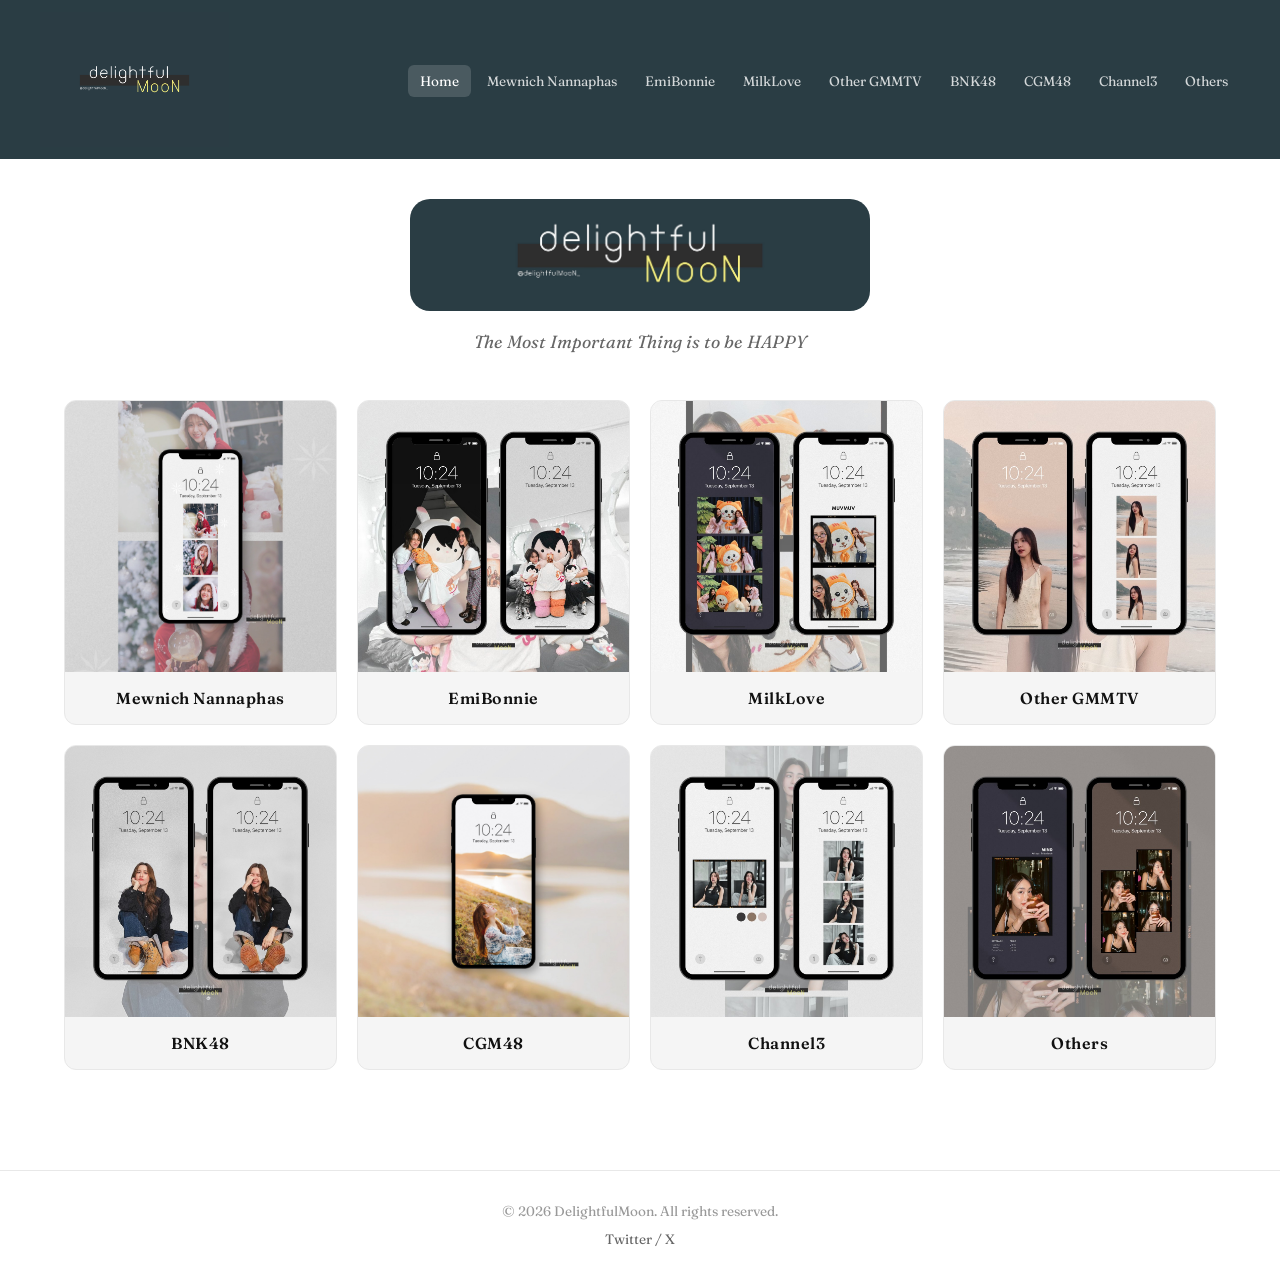
==== index.html @ 28eb7c82 "Initial commit: DelightfulMoon fan art website Static HTML/CSS site with embedded Twitter posts orga" ====
<!DOCTYPE html>
<html lang="en">
<head>
  <meta charset="UTF-8">
  <meta name="viewport" content="width=device-width, initial-scale=1.0">
  <title>DelightfulMoon</title>
  <link rel="stylesheet" href="css/styles.css">
</head>
<body>

  <header class="site-header">
    <div class="header-inner">
      <a href="index.html" class="site-logo">
        <img src="images/delightfulMooN_Logo.jpg" alt="delightfulMooN">
      </a>
      <button class="hamburger" onclick="document.querySelector('.nav-menu').classList.toggle('open')" aria-label="Menu">
        <span></span><span></span><span></span>
      </button>
      <ul class="nav-menu">
        <li><a href="index.html" class="active">Home</a></li>
        <li><a href="mewnich-nannaphas.html">Mewnich Nannaphas</a></li>
        <li><a href="emibonnie.html">EmiBonnie</a></li>
        <li><a href="milklove.html">MilkLove</a></li>
        <li><a href="other-gmmtv.html">Other GMMTV</a></li>
        <li><a href="bnk48.html">BNK48</a></li>
        <li><a href="cgm48.html">CGM48</a></li>
        <li><a href="channel3.html">Channel3</a></li>
        <li><a href="others.html">Others</a></li>
      </ul>
    </div>
  </header>

  <main class="main-content">
    <section class="hero">
      <div class="hero-logo-wrapper">
        <img src="images/delightfulMooN_Logo_1.jpg" alt="delightfulMooN" class="hero-logo">
      </div>
      <p>The Most Important Thing is to be HAPPY</p>
    </section>

    <section class="card-grid">
      <a href="mewnich-nannaphas.html" class="card">
        <div class="card-image"><img src="images/Mewnich Nannaphas.jpg" alt="Mewnich Nannaphas"></div>
        <div class="card-label">Mewnich Nannaphas</div>
      </a>
      <a href="emibonnie.html" class="card">
        <div class="card-image"><img src="images/EmiBonnie.jpg" alt="EmiBonnie"></div>
        <div class="card-label">EmiBonnie</div>
      </a>
      <a href="milklove.html" class="card">
        <div class="card-image"><img src="images/MilkLove.jpg" alt="MilkLove"></div>
        <div class="card-label">MilkLove</div>
      </a>
      <a href="other-gmmtv.html" class="card">
        <div class="card-image"><img src="images/Other GMMTV.jpg" alt="Other GMMTV"></div>
        <div class="card-label">Other GMMTV</div>
      </a>
      <a href="bnk48.html" class="card">
        <div class="card-image"><img src="images/bnk48.jpg" alt="BNK48"></div>
        <div class="card-label">BNK48</div>
      </a>
      <a href="cgm48.html" class="card">
        <div class="card-image"><img src="images/cgm48.jpg" alt="CGM48"></div>
        <div class="card-label">CGM48</div>
      </a>
      <a href="channel3.html" class="card">
        <div class="card-image"><img src="images/Channel3.jpg" alt="Channel3"></div>
        <div class="card-label">Channel3</div>
      </a>
      <a href="others.html" class="card">
        <div class="card-image"><img src="images/Others.jpg" alt="Others"></div>
        <div class="card-label">Others</div>
      </a>
    </section>
  </main>

  <footer class="site-footer">
    <p>&copy; 2026 DelightfulMoon. All rights reserved.</p>
    <div class="social-links">
      <a href="https://x.com/delightfulMooN_" target="_blank" rel="noopener">Twitter / X</a>
    </div>
  </footer>

</body>
</html>
---- css/styles.css ----
@import url('https://fonts.googleapis.com/css2?family=Fraunces:ital,opsz,wght@0,9..144,100..900;1,9..144,100..900&display=swap');

* {
  margin: 0;
  padding: 0;
  box-sizing: border-box;
}

body {
  background-color: #ffffff;
  color: #111111;
  font-family: 'Fraunces', Georgia, serif;
  min-height: 100vh;
}

/* Header */
.site-header {
  background-color: #2A3D44;
  border-bottom: none;
  padding: 12px 24px;
  position: sticky;
  top: 0;
  z-index: 100;
}

.header-inner {
  max-width: 1200px;
  margin: 0 auto;
  display: flex;
  align-items: center;
  justify-content: space-between;
}

.site-logo {
  display: flex;
  align-items: center;
  text-decoration: none;
}

.site-logo img {
  height: 135px;
  width: auto;
}

/* Hamburger */
.hamburger {
  display: none;
  background: none;
  border: none;
  cursor: pointer;
  padding: 4px;
}

.hamburger span {
  display: block;
  width: 24px;
  height: 2px;
  background: #fff;
  margin: 5px 0;
  transition: 0.3s;
}

/* Navigation */
.nav-menu {
  display: flex;
  list-style: none;
  gap: 4px;
  flex-wrap: wrap;
}

.nav-menu a {
  color: rgba(255, 255, 255, 0.8);
  text-decoration: none;
  padding: 8px 12px;
  border-radius: 6px;
  font-size: 0.85rem;
  transition: background 0.2s, color 0.2s;
}

.nav-menu a:hover,
.nav-menu a.active {
  background-color: rgba(255, 255, 255, 0.15);
  color: #fff;
}

/* Main content */
.main-content {
  max-width: 1200px;
  margin: 0 auto;
  padding: 40px 24px;
}

/* Home page */
.hero {
  text-align: center;
  margin-bottom: 48px;
}

.hero-logo-wrapper {
  display: inline-block;
  background-color: #2A3D44;
  padding: 12px 20px;
  border-radius: 20px;
  margin-bottom: 16px;
}

.hero-logo {
  max-width: 420px;
  width: 100%;
  height: auto;
  display: block;
}

.hero p {
  font-size: 1.1rem;
  color: #666;
  font-style: italic;
}

/* Card grid */
.card-grid {
  display: grid;
  grid-template-columns: repeat(auto-fill, minmax(260px, 1fr));
  gap: 20px;
}

.card {
  background-color: #f5f5f5;
  border-radius: 12px;
  overflow: hidden;
  text-decoration: none;
  color: #111;
  transition: transform 0.2s, box-shadow 0.2s;
  border: 1px solid #e8e8e8;
}

.card:hover {
  transform: translateY(-4px);
  box-shadow: 0 8px 24px rgba(0, 0, 0, 0.1);
}

.card-image {
  width: 100%;
  aspect-ratio: 1;
  background-color: #e0e0e0;
  display: flex;
  align-items: center;
  justify-content: center;
}

.card-image img {
  width: 100%;
  height: 100%;
  object-fit: cover;
}

.card-image .placeholder {
  width: 100%;
  height: 100%;
  background-color: #222;
}

.card-label {
  padding: 16px;
  text-align: center;
  font-size: 1rem;
  font-weight: 600;
  letter-spacing: 0.5px;
}

/* Content pages */
.page-header {
  text-align: center;
  margin-bottom: 40px;
}

.page-header h1 {
  font-size: 2rem;
  margin-bottom: 8px;
  color: #111;
}

.page-header p {
  color: #888;
  font-size: 0.95rem;
}

.tweets-grid {
  display: grid;
  grid-template-columns: repeat(auto-fill, minmax(340px, 1fr));
  gap: 24px;
  justify-items: center;
}

.tweet-wrapper {
  width: 100%;
  max-width: 550px;
  background: #f8f8f8;
  border-radius: 12px;
  padding: 16px;
  border: 1px solid #e8e8e8;
}

/* Tweet count */
.tweet-count {
  font-size: 1.1rem;
  color: #2A3D44;
  font-weight: 600;
}

/* Show More */
.show-more-container {
  text-align: center;
  margin-top: 32px;
}

.show-more-btn {
  background-color: #2A3D44;
  color: #fff;
  border: none;
  padding: 14px 48px;
  font-family: 'Fraunces', Georgia, serif;
  font-size: 1rem;
  border-radius: 8px;
  cursor: pointer;
  transition: opacity 0.2s;
}

.show-more-btn:hover {
  opacity: 0.85;
}

/* Back link */
.back-link {
  display: inline-flex;
  align-items: center;
  gap: 6px;
  color: #888;
  text-decoration: none;
  margin-bottom: 24px;
  font-size: 0.9rem;
  transition: color 0.2s;
}

.back-link:hover {
  color: #111;
}

/* Footer */
.site-footer {
  text-align: center;
  padding: 32px 24px;
  color: #999;
  font-size: 0.85rem;
  border-top: 1px solid #e8e8e8;
  margin-top: 60px;
}

.social-links {
  margin-top: 12px;
}

.social-links a {
  color: #666;
  text-decoration: none;
  margin: 0 8px;
  transition: color 0.2s;
}

.social-links a:hover {
  color: #111;
}

/* Mobile */
@media (max-width: 768px) {
  .hamburger {
    display: block;
  }

  .nav-menu {
    display: none;
    flex-direction: column;
    position: absolute;
    top: 60px;
    left: 0;
    right: 0;
    background: #2A3D44;
    padding: 16px;
    border-bottom: none;
    box-shadow: 0 4px 12px rgba(0, 0, 0, 0.2);
  }

  .nav-menu.open {
    display: flex;
  }

  .nav-menu a {
    padding: 12px 16px;
    font-size: 1rem;
  }

  .hero-logo {
    max-width: 260px;
  }

  .hero-logo-wrapper {
    padding: 10px 16px;
  }

  .card-grid {
    grid-template-columns: repeat(2, 1fr);
    gap: 12px;
  }

  .card-label {
    font-size: 0.85rem;
    padding: 12px;
  }

  .tweets-grid {
    grid-template-columns: 1fr;
  }

  .main-content {
    padding: 24px 16px;
  }
}

@media (max-width: 400px) {
  .card-grid {
    grid-template-columns: repeat(2, 1fr);
    gap: 8px;
  }
}
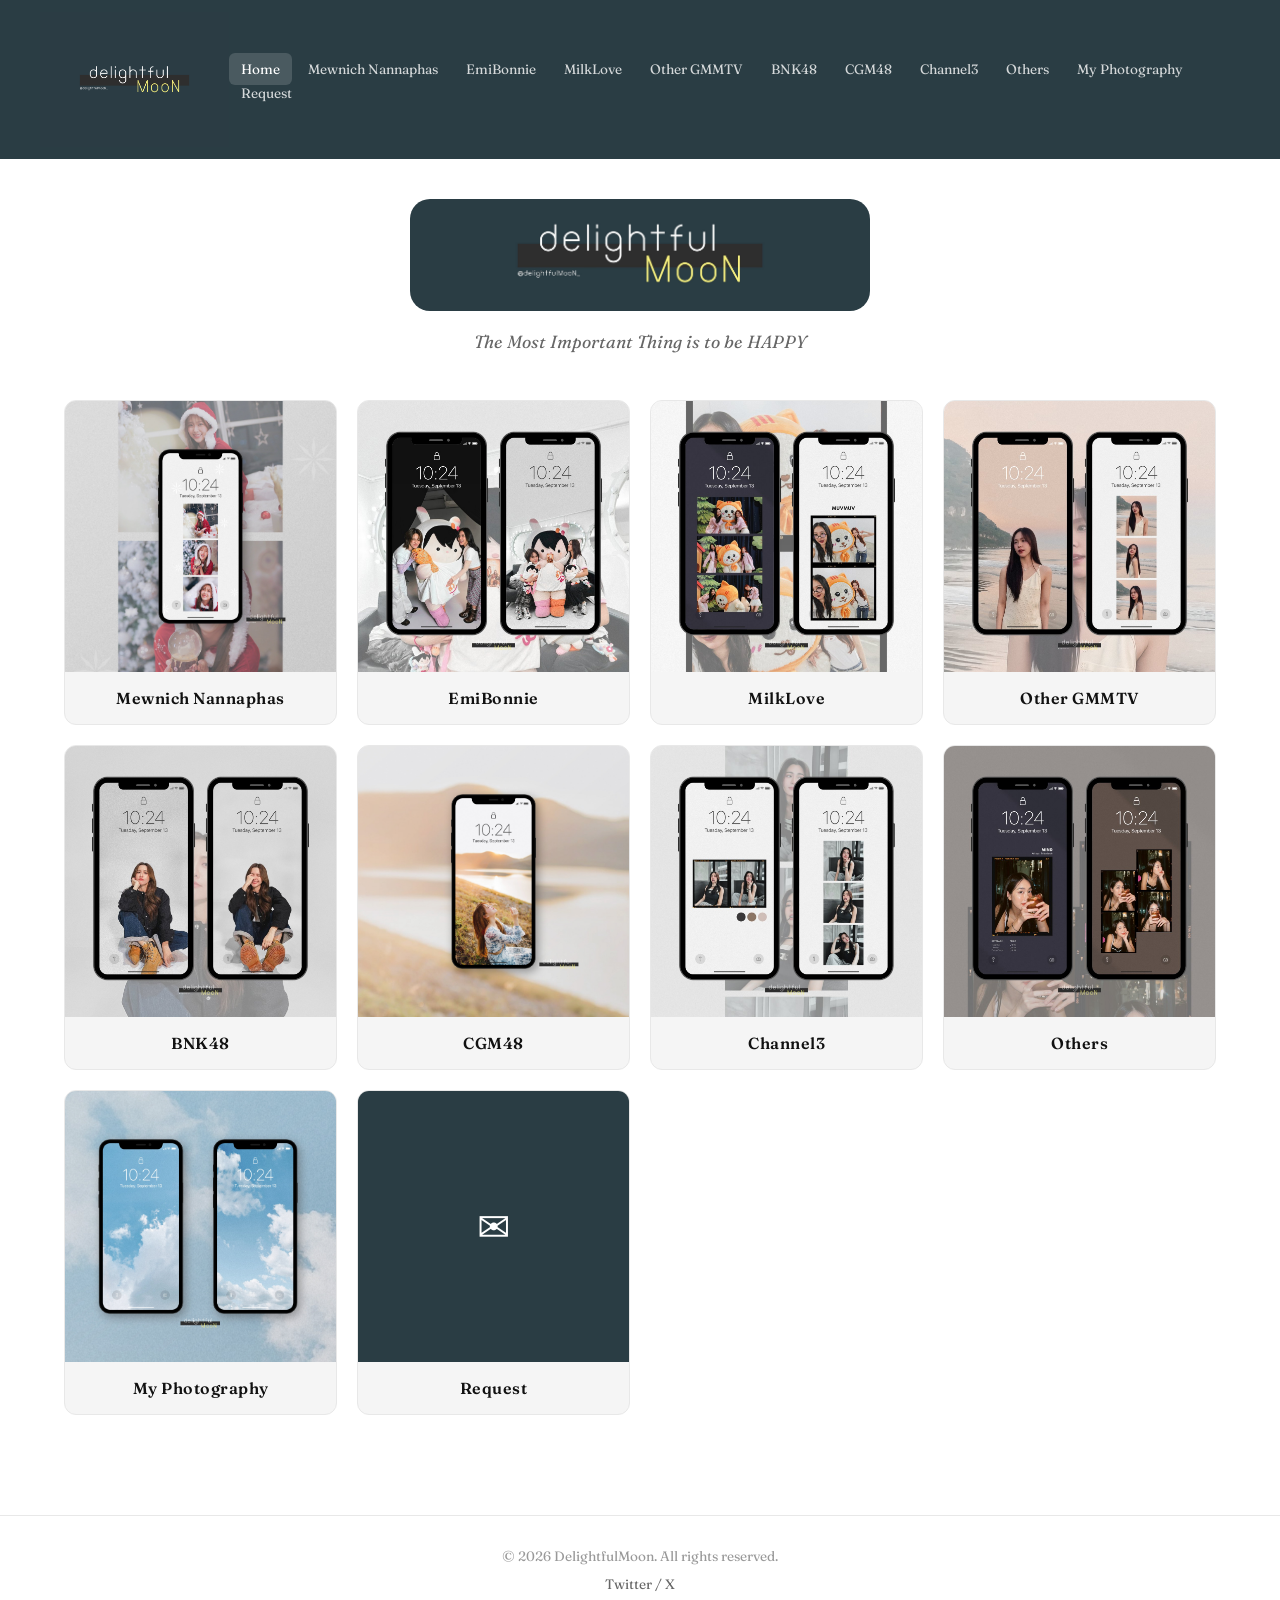
==== commit 4f09ac85: "Add My Photography page, Request page, and update navigation - Add My Photography page (empty, ready" ====
--- a/index.html
+++ b/index.html
@@ -26,6 +26,8 @@
         <li><a href="cgm48.html">CGM48</a></li>
         <li><a href="channel3.html">Channel3</a></li>
         <li><a href="others.html">Others</a></li>
+        <li><a href="my-photography.html">My Photography</a></li>
+        <li><a href="request.html">Request</a></li>
       </ul>
     </div>
   </header>
@@ -71,6 +73,14 @@
         <div class="card-image"><img src="images/Others.jpg" alt="Others"></div>
         <div class="card-label">Others</div>
       </a>
+      <a href="my-photography.html" class="card">
+        <div class="card-image"><img src="images/My Photography.jpg" alt="My Photography"></div>
+        <div class="card-label">My Photography</div>
+      </a>
+      <a href="request.html" class="card">
+        <div class="card-image"><div class="request-placeholder">&#9993;</div></div>
+        <div class="card-label">Request</div>
+      </a>
     </section>
   </main>
 
--- a/css/styles.css
+++ b/css/styles.css
@@ -269,6 +269,172 @@
 
 .social-links a:hover {
   color: #111;
+}
+
+/* Request form */
+.request-intro {
+  text-align: center;
+  font-size: 1.05rem;
+  color: #555;
+  margin-bottom: 36px;
+  line-height: 1.6;
+}
+
+.request-form {
+  max-width: 560px;
+  margin: 0 auto 48px;
+  background: #f8f8f8;
+  padding: 32px;
+  border-radius: 12px;
+  border: 1px solid #e8e8e8;
+}
+
+.form-group {
+  margin-bottom: 20px;
+}
+
+.form-group label {
+  display: block;
+  margin-bottom: 6px;
+  font-weight: 600;
+  font-size: 0.95rem;
+}
+
+.form-group .required {
+  color: #c0392b;
+}
+
+.form-group .optional {
+  color: #999;
+  font-weight: 400;
+  font-size: 0.85rem;
+}
+
+.form-group input,
+.form-group textarea {
+  width: 100%;
+  padding: 10px 14px;
+  border: 1px solid #ddd;
+  border-radius: 8px;
+  font-family: 'Fraunces', Georgia, serif;
+  font-size: 0.95rem;
+  background: #fff;
+}
+
+.form-group textarea {
+  resize: vertical;
+}
+
+.submit-btn {
+  background-color: #2A3D44;
+  color: #fff;
+  border: none;
+  padding: 12px 36px;
+  font-family: 'Fraunces', Georgia, serif;
+  font-size: 1rem;
+  border-radius: 8px;
+  cursor: pointer;
+  transition: opacity 0.2s;
+  width: 100%;
+}
+
+.submit-btn:hover {
+  opacity: 0.85;
+}
+
+/* Request board */
+.request-board {
+  max-width: 800px;
+  margin: 0 auto;
+}
+
+.request-board h2 {
+  text-align: center;
+  margin-bottom: 24px;
+  font-size: 1.4rem;
+}
+
+.request-list {
+  display: flex;
+  flex-direction: column;
+  gap: 12px;
+}
+
+.request-item {
+  display: flex;
+  align-items: center;
+  gap: 14px;
+  background: #f8f8f8;
+  padding: 16px 20px;
+  border-radius: 10px;
+  border: 1px solid #e8e8e8;
+}
+
+.request-item.completed {
+  background: #eef6ee;
+  border-color: #c8e6c9;
+}
+
+.request-item input[type="checkbox"] {
+  width: 20px;
+  height: 20px;
+  accent-color: #2A3D44;
+  flex-shrink: 0;
+}
+
+.request-no {
+  font-weight: 700;
+  color: #2A3D44;
+  min-width: 36px;
+}
+
+.request-details {
+  flex: 1;
+}
+
+.request-artist {
+  font-weight: 600;
+  display: block;
+}
+
+.request-note {
+  font-size: 0.85rem;
+  color: #777;
+}
+
+.request-link a {
+  color: #2A3D44;
+  font-weight: 600;
+  text-decoration: none;
+  padding: 6px 14px;
+  border: 1px solid #2A3D44;
+  border-radius: 6px;
+  font-size: 0.85rem;
+  transition: background 0.2s, color 0.2s;
+}
+
+.request-link a:hover {
+  background: #2A3D44;
+  color: #fff;
+}
+
+.empty-board {
+  text-align: center;
+  color: #999;
+  padding: 32px;
+  font-style: italic;
+}
+
+/* Request card placeholder */
+.card-image .request-placeholder {
+  width: 100%;
+  height: 100%;
+  background-color: #2A3D44;
+  display: flex;
+  align-items: center;
+  justify-content: center;
+  color: #fff;
+  font-size: 2.5rem;
 }
 
 /* Mobile */
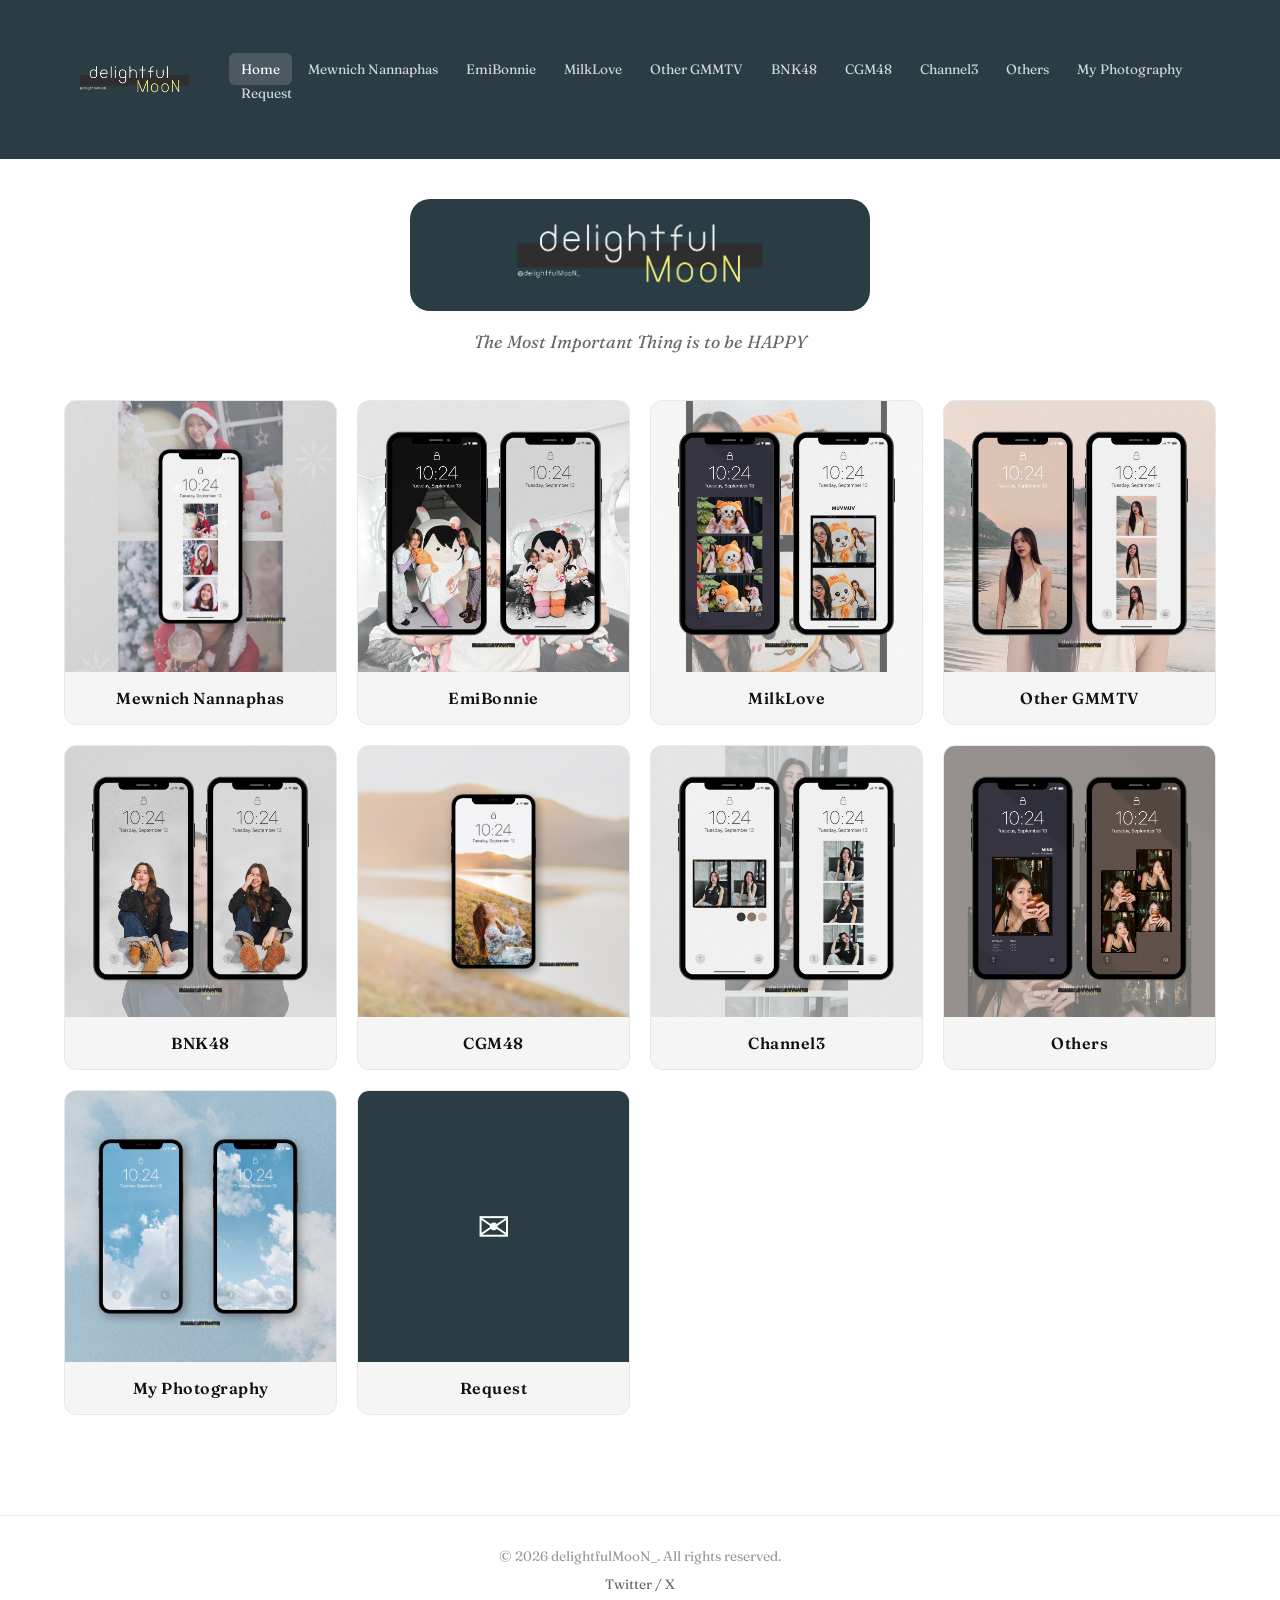
==== commit b1b98ee1: "Rename DelightfulMoon to delightfulMooN_ across all pages - Updated page titles and footer copyright" ====
--- a/index.html
+++ b/index.html
@@ -1,9 +1,9 @@
-<!DOCTYPE html>
+﻿<!DOCTYPE html>
 <html lang="en">
 <head>
   <meta charset="UTF-8">
   <meta name="viewport" content="width=device-width, initial-scale=1.0">
-  <title>DelightfulMoon</title>
+  <title>delightfulMooN_</title>
   <link rel="stylesheet" href="css/styles.css">
 </head>
 <body>
@@ -11,7 +11,7 @@
   <header class="site-header">
     <div class="header-inner">
       <a href="index.html" class="site-logo">
-        <img src="images/delightfulMooN_Logo.jpg" alt="delightfulMooN">
+        <img src="images/delightfulMooN_Logo.jpg" alt="delightfulMooN_">
       </a>
       <button class="hamburger" onclick="document.querySelector('.nav-menu').classList.toggle('open')" aria-label="Menu">
         <span></span><span></span><span></span>
@@ -35,7 +35,7 @@
   <main class="main-content">
     <section class="hero">
       <div class="hero-logo-wrapper">
-        <img src="images/delightfulMooN_Logo_1.jpg" alt="delightfulMooN" class="hero-logo">
+        <img src="images/delightfulMooN_Logo_1.jpg" alt="delightfulMooN_" class="hero-logo">
       </div>
       <p>The Most Important Thing is to be HAPPY</p>
     </section>
@@ -85,7 +85,7 @@
   </main>
 
   <footer class="site-footer">
-    <p>&copy; 2026 DelightfulMoon. All rights reserved.</p>
+    <p>&copy; 2026 delightfulMooN_. All rights reserved.</p>
     <div class="social-links">
       <a href="https://x.com/delightfulMooN_" target="_blank" rel="noopener">Twitter / X</a>
     </div>
--- a/css/styles.css
+++ b/css/styles.css
@@ -342,6 +342,25 @@
   opacity: 0.85;
 }
 
+.submit-btn:disabled {
+  opacity: 0.6;
+  cursor: not-allowed;
+}
+
+.form-message {
+  text-align: center;
+  margin-top: 16px;
+  font-size: 0.95rem;
+}
+
+.form-message.success {
+  color: #2e7d32;
+}
+
+.form-message.error {
+  color: #c0392b;
+}
+
 /* Request board */
 .request-board {
   max-width: 800px;
@@ -375,11 +394,20 @@
   border-color: #c8e6c9;
 }
 
-.request-item input[type="checkbox"] {
-  width: 20px;
-  height: 20px;
-  accent-color: #2A3D44;
+.request-status {
+  font-weight: 700;
+  font-size: 0.85rem;
+  min-width: 80px;
+  text-align: center;
   flex-shrink: 0;
+}
+
+.status-pending {
+  color: #c0392b;
+}
+
+.status-completed {
+  color: #27ae60;
 }
 
 .request-no {
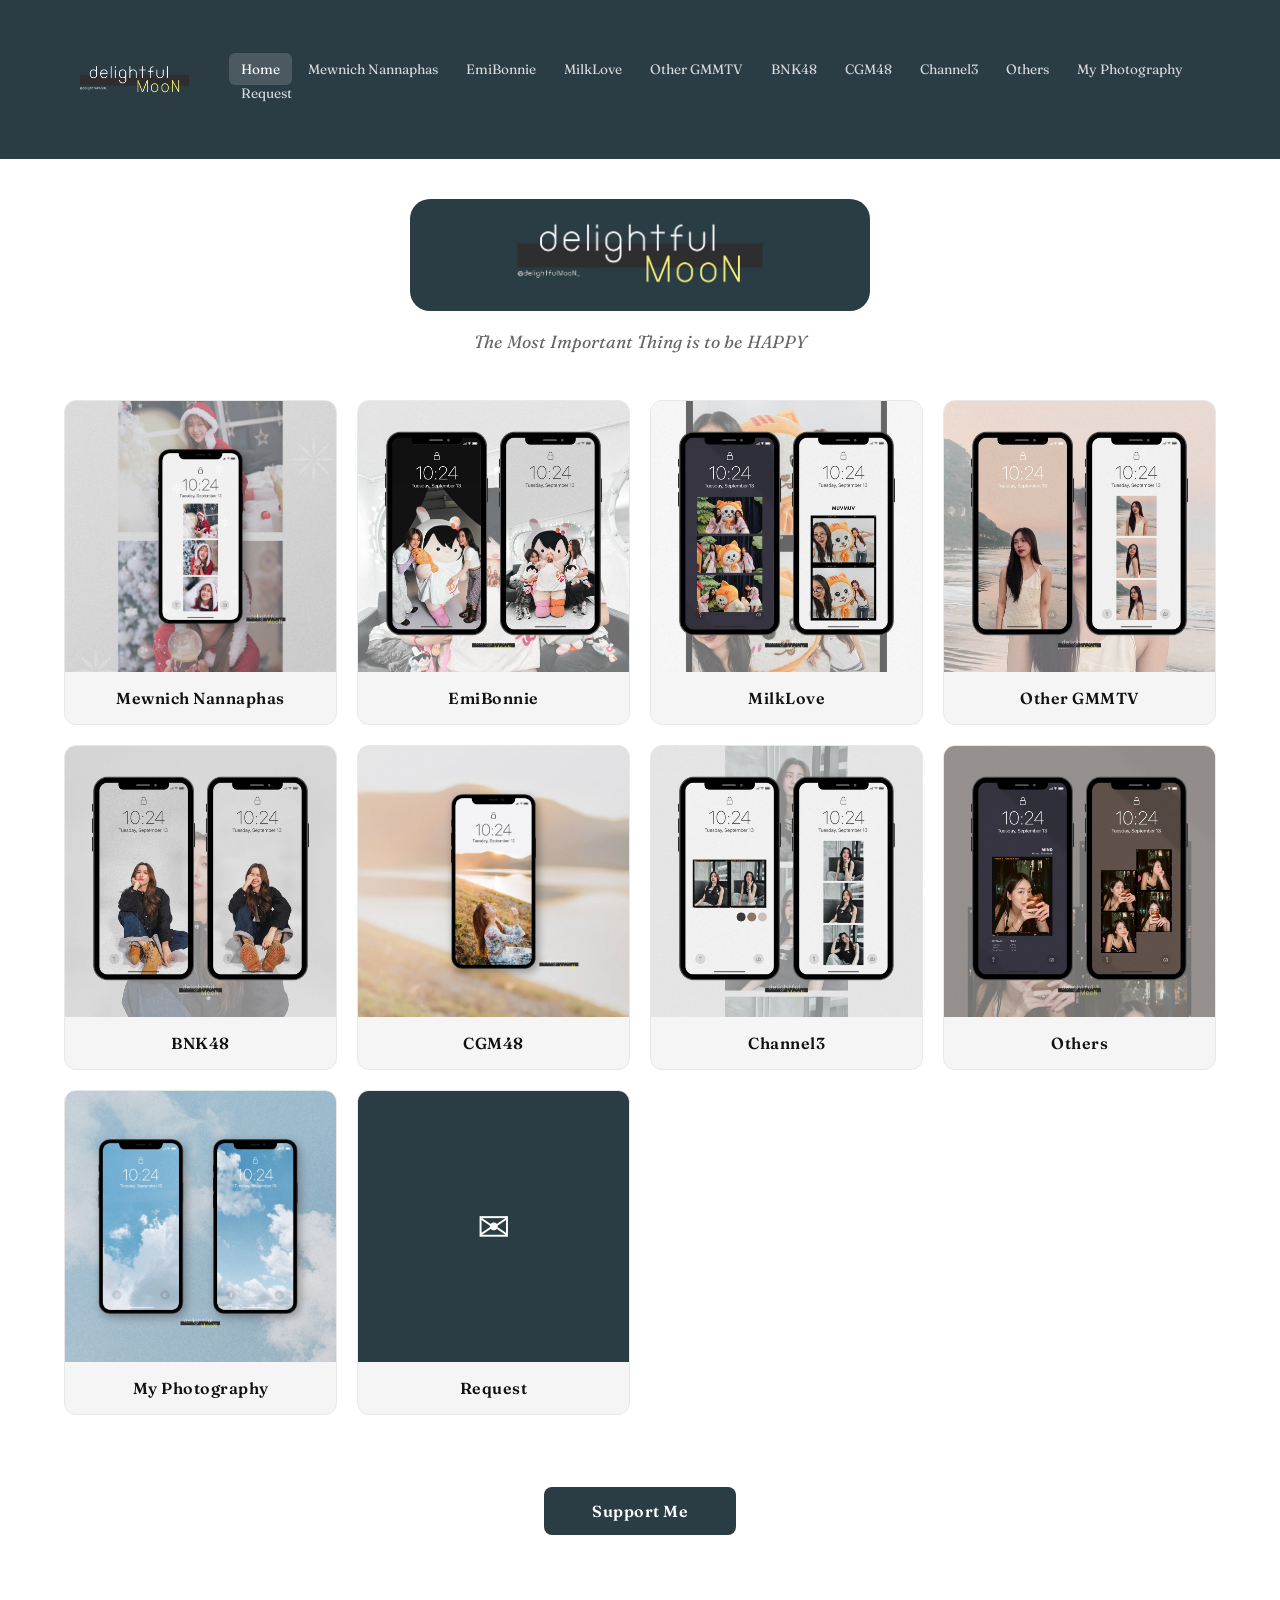
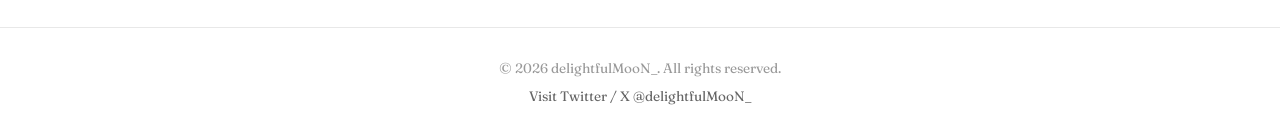
==== commit ea9f13c2: "Add Support Me donate button, update logo link and footer text - Add styled Support Me button (ezdn." ====
--- a/index.html
+++ b/index.html
@@ -10,7 +10,7 @@
 
   <header class="site-header">
     <div class="header-inner">
-      <a href="index.html" class="site-logo">
+      <a href="https://x.com/delightfulMooN_" target="_blank" rel="noopener" class="site-logo">
         <img src="images/delightfulMooN_Logo.jpg" alt="delightfulMooN_">
       </a>
       <button class="hamburger" onclick="document.querySelector('.nav-menu').classList.toggle('open')" aria-label="Menu">
@@ -84,10 +84,14 @@
     </section>
   </main>
 
+  <section class="donate-section">
+    <a href="https://ezdn.app/delightfulmoon_" target="_blank" rel="noopener" class="donate-btn">Support Me</a>
+  </section>
+
   <footer class="site-footer">
     <p>&copy; 2026 delightfulMooN_. All rights reserved.</p>
     <div class="social-links">
-      <a href="https://x.com/delightfulMooN_" target="_blank" rel="noopener">Twitter / X</a>
+      <a href="https://x.com/delightfulMooN_" target="_blank" rel="noopener">Visit Twitter / X @delightfulMooN_</a>
     </div>
   </footer>
 
--- a/css/styles.css
+++ b/css/styles.css
@@ -199,6 +199,37 @@
   border-radius: 12px;
   padding: 16px;
   border: 1px solid #e8e8e8;
+}
+
+/* Custom tweet link card */
+.tweet-card {
+  display: flex;
+  flex-direction: column;
+  gap: 10px;
+  text-decoration: none;
+  color: #111;
+  transition: opacity 0.2s;
+}
+
+.tweet-card:hover {
+  opacity: 0.7;
+}
+
+.tweet-card-date {
+  font-size: 0.8rem;
+  color: #888;
+}
+
+.tweet-card-text {
+  font-size: 0.95rem;
+  line-height: 1.5;
+  color: #333;
+}
+
+.tweet-card-cta {
+  font-size: 0.82rem;
+  color: #2A3D44;
+  font-weight: 600;
 }
 
 /* Tweet count */
@@ -244,6 +275,31 @@
 
 .back-link:hover {
   color: #111;
+}
+
+/* Donate */
+.donate-section {
+  text-align: center;
+  padding: 32px 24px;
+}
+
+.donate-btn {
+  display: inline-block;
+  background-color: #2A3D44;
+  color: #fff;
+  text-decoration: none;
+  padding: 14px 48px;
+  font-family: 'Fraunces', Georgia, serif;
+  font-size: 1rem;
+  font-weight: 600;
+  border-radius: 8px;
+  letter-spacing: 0.5px;
+  transition: opacity 0.2s, transform 0.2s;
+}
+
+.donate-btn:hover {
+  opacity: 0.85;
+  transform: translateY(-2px);
 }
 
 /* Footer */
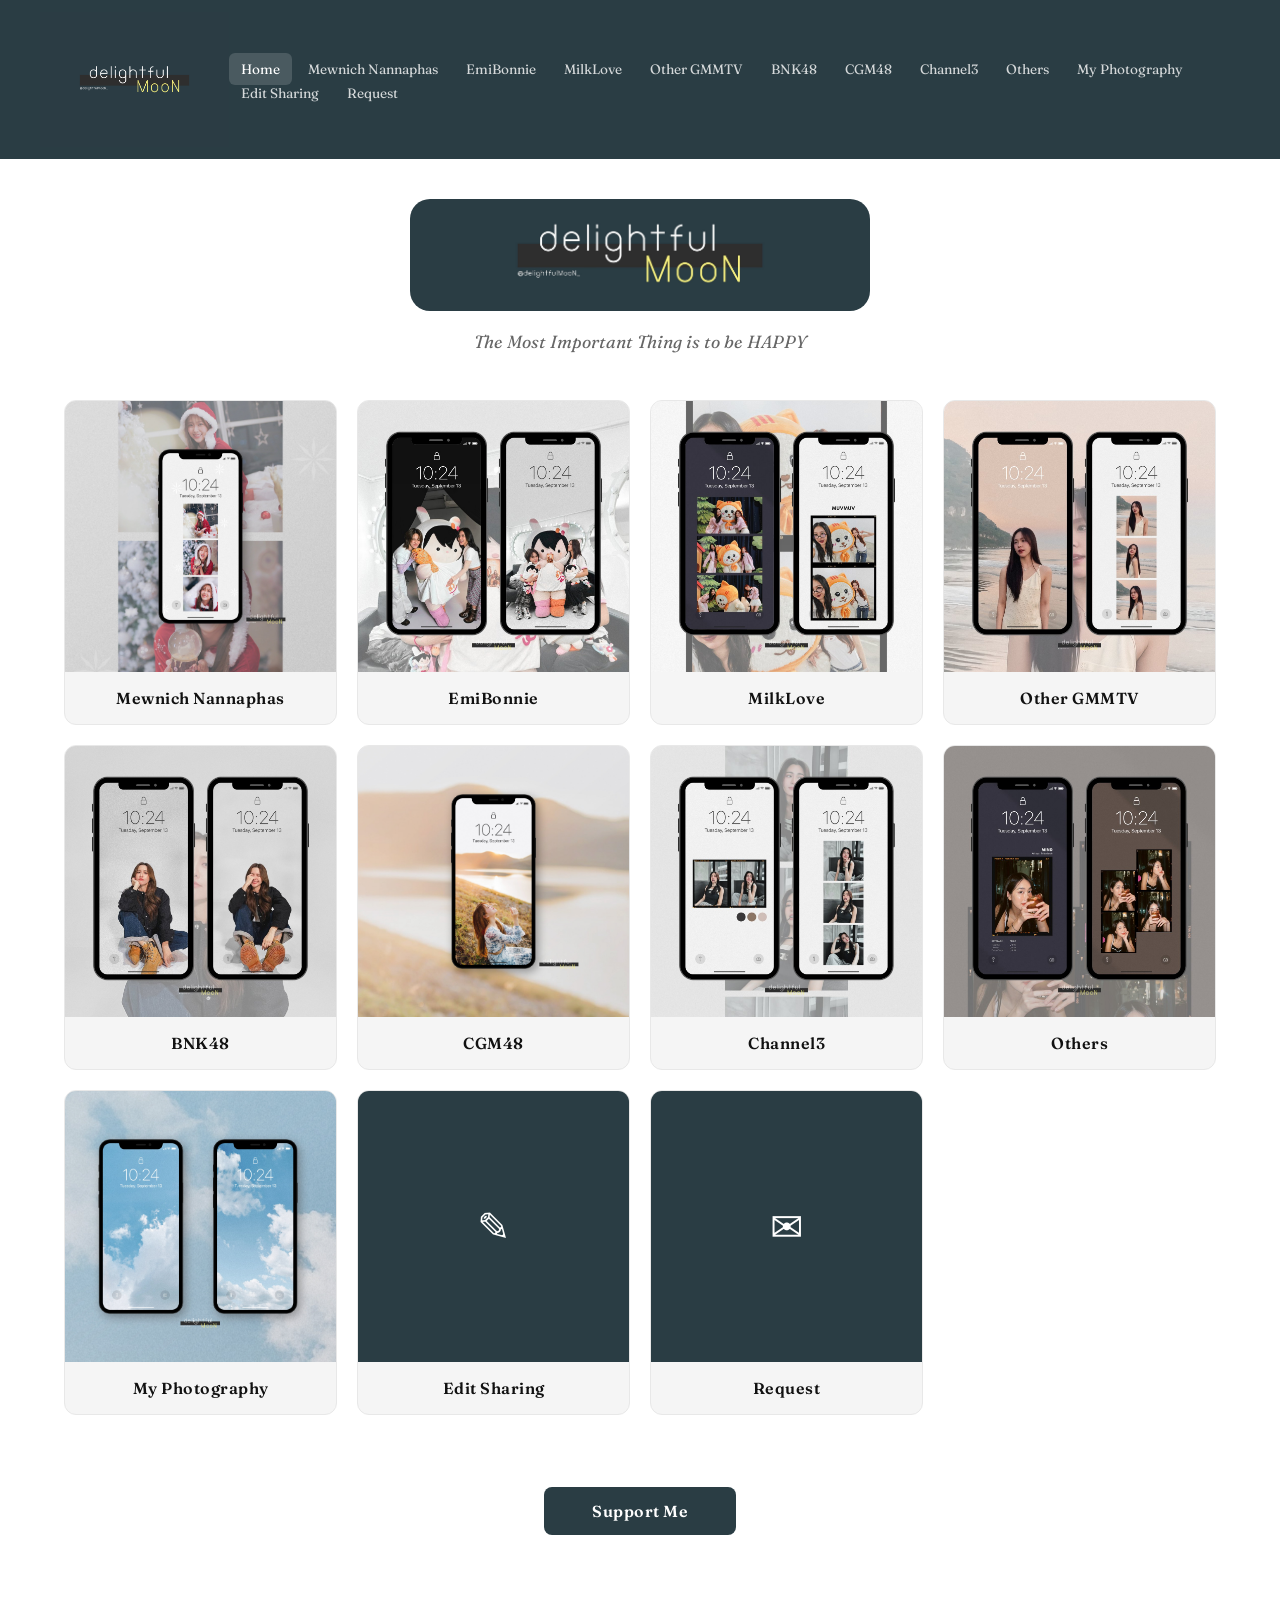
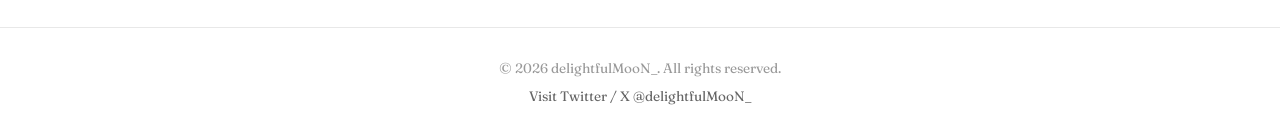
==== commit b874e9b5: "Add Edit Sharing page and remove filters from My Photography and Edit Sharing Co-Authored-By: Claude" ====
--- a/index.html
+++ b/index.html
@@ -4,9 +4,20 @@
   <meta charset="UTF-8">
   <meta name="viewport" content="width=device-width, initial-scale=1.0">
   <title>delightfulMooN_</title>
+  <!-- Google Tag Manager -->
+  <script>(function(w,d,s,l,i){w[l]=w[l]||[];w[l].push({'gtm.start':
+  new Date().getTime(),event:'gtm.js'});var f=d.getElementsByTagName(s)[0],
+  j=d.createElement(s),dl=l!='dataLayer'?'&l='+l:'';j.async=true;j.src=
+  'https://www.googletagmanager.com/gtm.js?id='+i+dl;f.parentNode.insertBefore(j,f);
+  })(window,document,'script','dataLayer','GTM-P4ZBLP7T');</script>
+  <!-- End Google Tag Manager -->
   <link rel="stylesheet" href="css/styles.css">
 </head>
 <body>
+  <!-- Google Tag Manager (noscript) -->
+  <noscript><iframe src="https://www.googletagmanager.com/ns.html?id=GTM-P4ZBLP7T"
+  height="0" width="0" style="display:none;visibility:hidden"></iframe></noscript>
+  <!-- End Google Tag Manager (noscript) -->
 
   <header class="site-header">
     <div class="header-inner">
@@ -27,6 +38,7 @@
         <li><a href="channel3.html">Channel3</a></li>
         <li><a href="others.html">Others</a></li>
         <li><a href="my-photography.html">My Photography</a></li>
+        <li><a href="edit-sharing.html">Edit Sharing</a></li>
         <li><a href="request.html">Request</a></li>
       </ul>
     </div>
@@ -77,6 +89,10 @@
         <div class="card-image"><img src="images/My Photography.jpg" alt="My Photography"></div>
         <div class="card-label">My Photography</div>
       </a>
+      <a href="edit-sharing.html" class="card">
+        <div class="card-image"><div class="request-placeholder">&#9998;</div></div>
+        <div class="card-label">Edit Sharing</div>
+      </a>
       <a href="request.html" class="card">
         <div class="card-image"><div class="request-placeholder">&#9993;</div></div>
         <div class="card-label">Request</div>
--- a/css/styles.css
+++ b/css/styles.css
@@ -237,6 +237,41 @@
   font-size: 1.1rem;
   color: #2A3D44;
   font-weight: 600;
+}
+
+/* Artist filter */
+.filter-section {
+  text-align: center;
+  margin-bottom: 32px;
+}
+
+.filter-section label {
+  font-size: 1rem;
+  font-weight: 600;
+  color: #111;
+  margin-right: 10px;
+}
+
+.filter-section select,
+.filter-section input[list] {
+  font-family: 'Fraunces', Georgia, serif;
+  font-size: 0.95rem;
+  padding: 10px 16px;
+  border: 1px solid #ddd;
+  border-radius: 8px;
+  background-color: #fff;
+  color: #111;
+  cursor: pointer;
+  min-width: 160px;
+  transition: border-color 0.2s;
+}
+
+.filter-section select:hover,
+.filter-section select:focus,
+.filter-section input[list]:hover,
+.filter-section input[list]:focus {
+  border-color: #2A3D44;
+  outline: none;
 }
 
 /* Show More */
@@ -426,7 +461,7 @@
 .request-board h2 {
   text-align: center;
   margin-bottom: 24px;
-  font-size: 1.4rem;
+  font-size: 2rem;
 }
 
 .request-list {
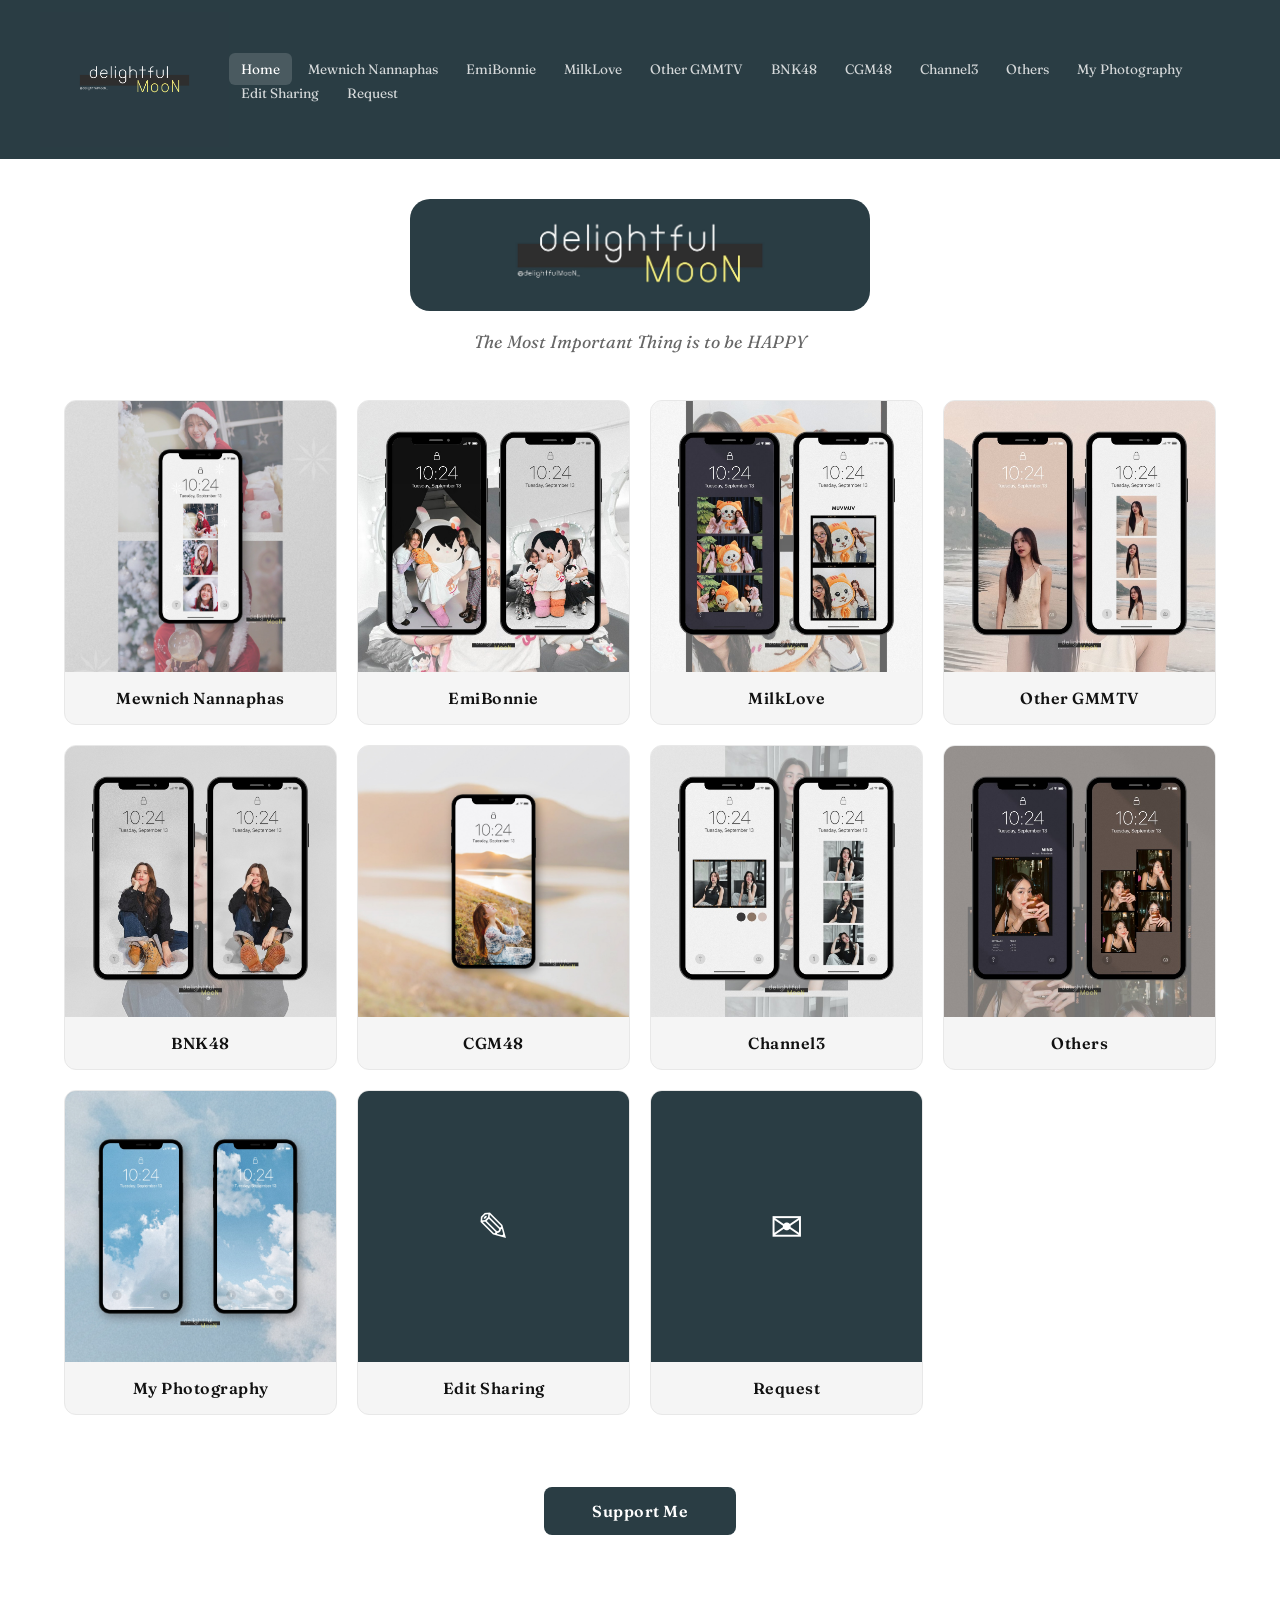
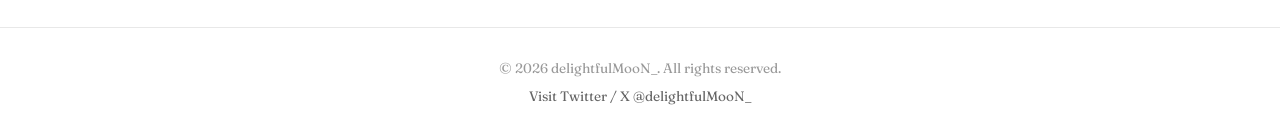
==== commit a5b5c004: "Add preconnect hints for Twitter domains to speed up embeds Co-Authored-By: Claude Opus 4.6 <noreply" ====
--- a/index.html
+++ b/index.html
@@ -11,6 +11,12 @@
   'https://www.googletagmanager.com/gtm.js?id='+i+dl;f.parentNode.insertBefore(j,f);
   })(window,document,'script','dataLayer','GTM-P4ZBLP7T');</script>
   <!-- End Google Tag Manager -->
+    <link rel="preconnect" href="https://platform.twitter.com">
+  <link rel="preconnect" href="https://syndication.twitter.com">
+  <link rel="preconnect" href="https://pbs.twimg.com">
+  <link rel="dns-prefetch" href="https://platform.twitter.com">
+  <link rel="dns-prefetch" href="https://syndication.twitter.com">
+  <link rel="dns-prefetch" href="https://pbs.twimg.com">
   <link rel="stylesheet" href="css/styles.css">
 </head>
 <body>
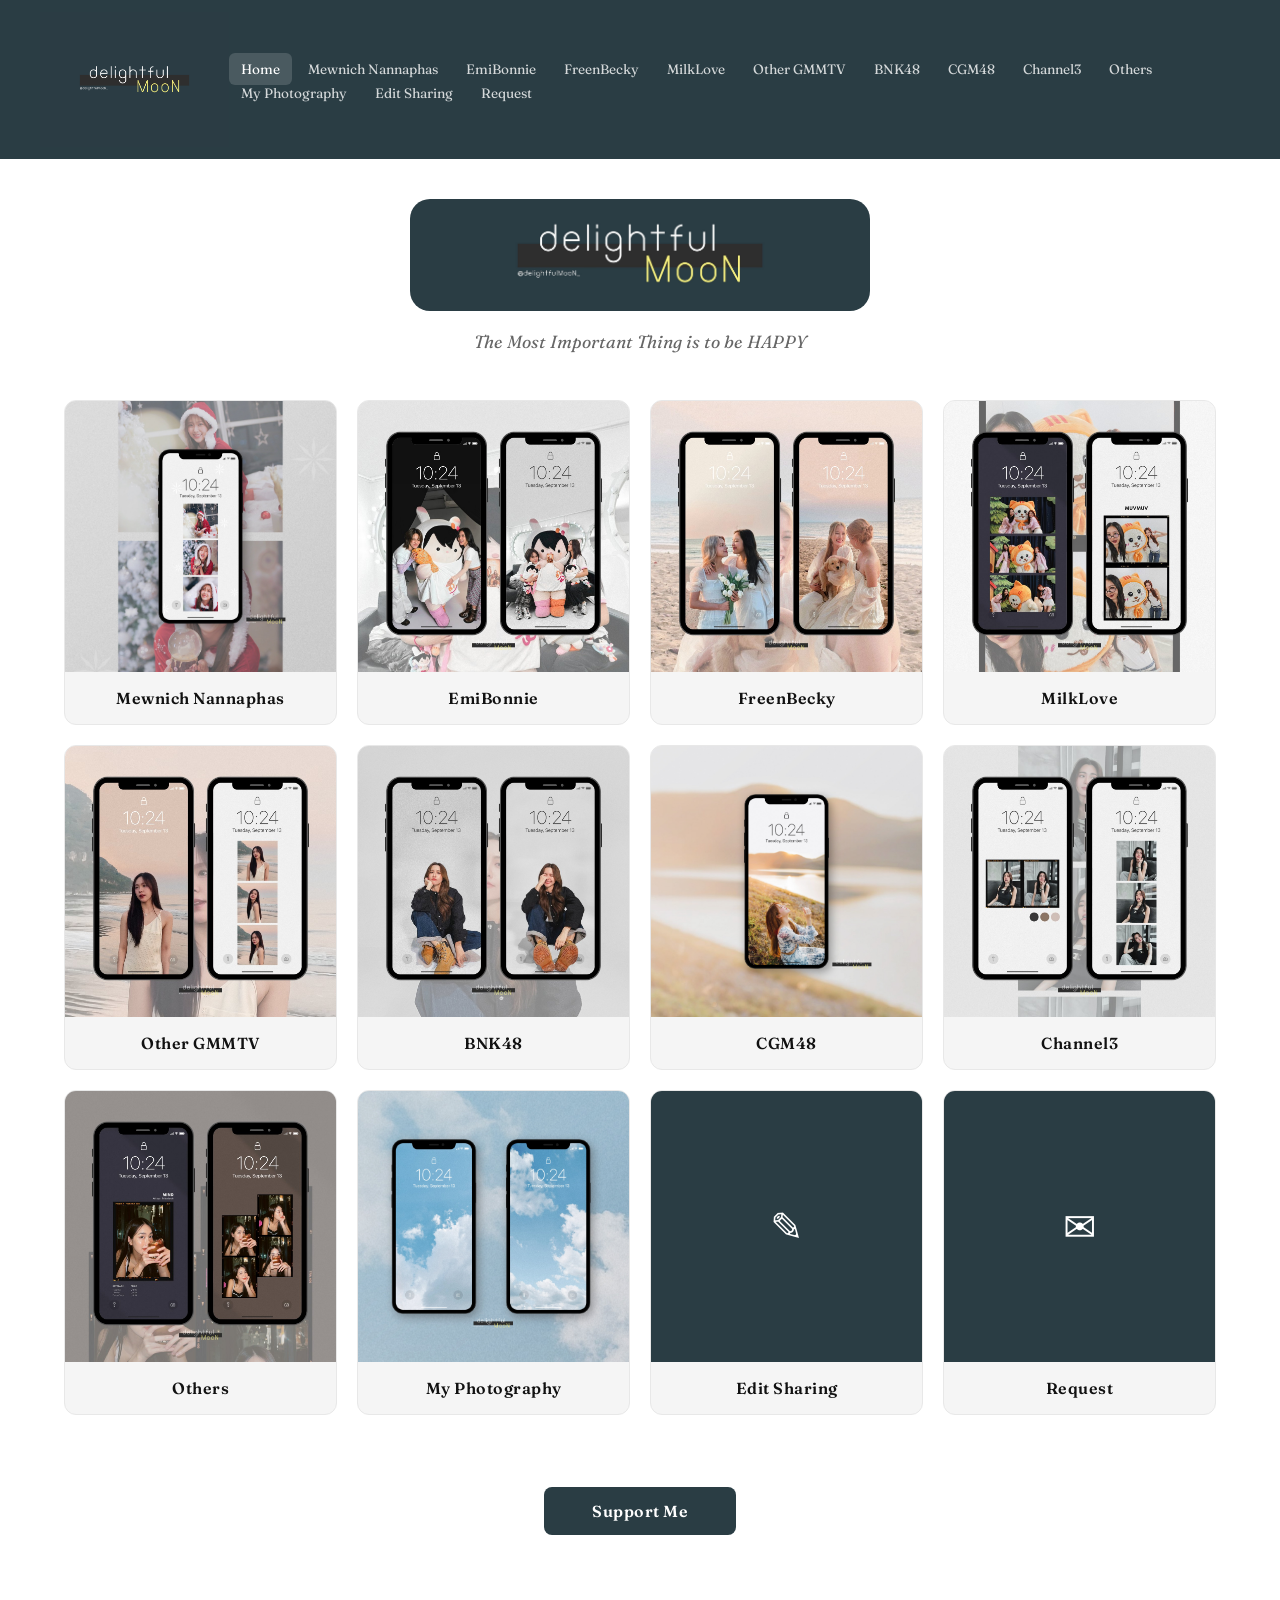
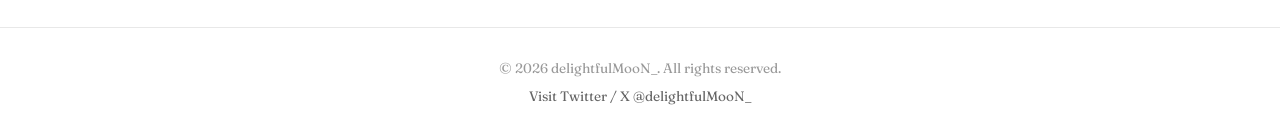
==== commit 7ac9edf9: "Add FreenBecky page and update nav menu across all pages Co-Authored-By: Claude Opus 4.6 <noreply@an" ====
--- a/index.html
+++ b/index.html
@@ -37,6 +37,7 @@
         <li><a href="index.html" class="active">Home</a></li>
         <li><a href="mewnich-nannaphas.html">Mewnich Nannaphas</a></li>
         <li><a href="emibonnie.html">EmiBonnie</a></li>
+        <li><a href="freenbecky.html">FreenBecky</a></li>
         <li><a href="milklove.html">MilkLove</a></li>
         <li><a href="other-gmmtv.html">Other GMMTV</a></li>
         <li><a href="bnk48.html">BNK48</a></li>
@@ -66,6 +67,10 @@
       <a href="emibonnie.html" class="card">
         <div class="card-image"><img src="images/EmiBonnie.jpg" alt="EmiBonnie"></div>
         <div class="card-label">EmiBonnie</div>
+      </a>
+      <a href="freenbecky.html" class="card">
+        <div class="card-image"><img src="images/FreenBecky.jpg" alt="FreenBecky"></div>
+        <div class="card-label">FreenBecky</div>
       </a>
       <a href="milklove.html" class="card">
         <div class="card-image"><img src="images/MilkLove.jpg" alt="MilkLove"></div>
--- a/css/styles.css
+++ b/css/styles.css
@@ -252,8 +252,7 @@
   margin-right: 10px;
 }
 
-.filter-section select,
-.filter-section input[list] {
+.filter-section select {
   font-family: 'Fraunces', Georgia, serif;
   font-size: 0.95rem;
   padding: 10px 16px;
@@ -267,11 +266,71 @@
 }
 
 .filter-section select:hover,
-.filter-section select:focus,
-.filter-section input[list]:hover,
-.filter-section input[list]:focus {
+.filter-section select:focus {
   border-color: #2A3D44;
   outline: none;
+}
+
+.artist-autocomplete {
+  position: relative;
+  display: inline-block;
+  margin-right: 20px;
+}
+
+.artist-autocomplete input {
+  font-family: 'Fraunces', Georgia, serif;
+  font-size: 0.95rem;
+  padding: 10px 16px;
+  border: 1px solid #ddd;
+  border-radius: 8px;
+  background-color: #fff;
+  color: #111;
+  min-width: 200px;
+  transition: border-color 0.2s;
+}
+
+.artist-autocomplete input:hover,
+.artist-autocomplete input:focus {
+  border-color: #2A3D44;
+  outline: none;
+}
+
+.artist-dropdown {
+  display: none;
+  position: absolute;
+  top: 100%;
+  left: 0;
+  right: 0;
+  background: #fff;
+  border: 1px solid #ddd;
+  border-top: none;
+  border-radius: 0 0 8px 8px;
+  max-height: 240px;
+  overflow-y: auto;
+  z-index: 50;
+  box-shadow: 0 4px 12px rgba(0, 0, 0, 0.1);
+}
+
+.artist-dropdown.open {
+  display: block;
+}
+
+.artist-dropdown-item {
+  padding: 8px 16px;
+  cursor: pointer;
+  font-family: 'Fraunces', Georgia, serif;
+  font-size: 0.9rem;
+  color: #111;
+}
+
+.artist-dropdown-item:hover,
+.artist-dropdown-item.active {
+  background-color: #f0f0f0;
+}
+
+.artist-dropdown-item.selected {
+  font-weight: 600;
+  color: #2A3D44;
 }
 
 /* Show More */
